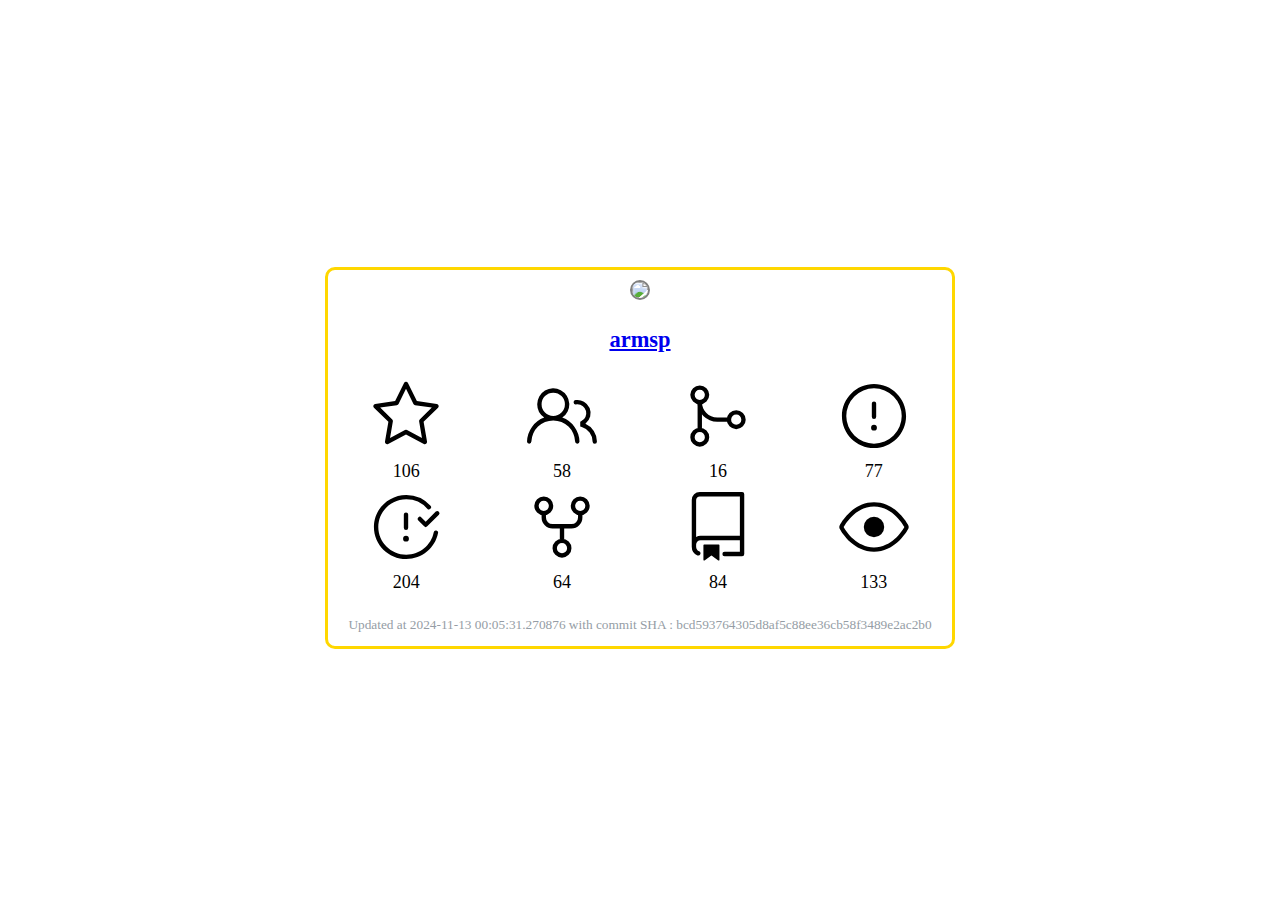
==== index.html @ 6bdfc1df "Updated GitHub Stats" ====
<!DOCTYPE html>
<html>

<head>
    <meta charset="utf-8">
    <title>My GitHub Stats</title>
    <link rel="stylesheet" href="style.css">
</head>

<body>
    <div class='wrapper'>
    <div class="grid-container">
        <div class="header">
            <img id="self" src="https://avatars1.githubusercontent.com/u/12681262"></img>
            <h3><a href="https://github.com/armsp">armsp</a></h3>
        </div>

        <div class="griditem">
            <!-- <img src="svg/star-solid.svg"></img> -->
            <svg xmlns="http://www.w3.org/2000/svg" viewBox="0 0 24 24" width="70" height="70"><path fill-rule="evenodd" d="M12 .25a.75.75 0 01.673.418l3.058 6.197 6.839.994a.75.75 0 01.415 1.279l-4.948 4.823 1.168 6.811a.75.75 0 01-1.088.791L12 18.347l-6.117 3.216a.75.75 0 01-1.088-.79l1.168-6.812-4.948-4.823a.75.75 0 01.416-1.28l6.838-.993L11.328.668A.75.75 0 0112 .25zm0 2.445L9.44 7.882a.75.75 0 01-.565.41l-5.725.832 4.143 4.038a.75.75 0 01.215.664l-.978 5.702 5.121-2.692a.75.75 0 01.698 0l5.12 2.692-.977-5.702a.75.75 0 01.215-.664l4.143-4.038-5.725-.831a.75.75 0 01-.565-.41L12 2.694z"></path></svg>
            <span id="star">106</span>
        </div>
        <div class="griditem">
            <!-- <img src="svg/user-solid.svg"></img> -->
            <svg xmlns="http://www.w3.org/2000/svg" viewBox="0 0 24 24" width="70" height="70"><path fill-rule="evenodd" d="M3.5 8a5.5 5.5 0 118.596 4.547 9.005 9.005 0 015.9 8.18.75.75 0 01-1.5.045 7.5 7.5 0 00-14.993 0 .75.75 0 01-1.499-.044 9.005 9.005 0 015.9-8.181A5.494 5.494 0 013.5 8zM9 4a4 4 0 100 8 4 4 0 000-8z"></path><path d="M17.29 8c-.148 0-.292.01-.434.03a.75.75 0 11-.212-1.484 4.53 4.53 0 013.38 8.097 6.69 6.69 0 013.956 6.107.75.75 0 01-1.5 0 5.193 5.193 0 00-3.696-4.972l-.534-.16v-1.676l.41-.209A3.03 3.03 0 0017.29 8z"></path></svg>
            <span id="follower">58</span>
        </div>
        <div class="griditem">
            <!-- <img src="svg/pull-request.svg"> -->
            <svg xmlns="http://www.w3.org/2000/svg" viewBox="0 0 24 24" width="70" height="70"><path fill-rule="evenodd" d="M5.75 21a1.75 1.75 0 110-3.5 1.75 1.75 0 010 3.5zM2.5 19.25a3.25 3.25 0 106.5 0 3.25 3.25 0 00-6.5 0zM5.75 6.5a1.75 1.75 0 110-3.5 1.75 1.75 0 010 3.5zM2.5 4.75a3.25 3.25 0 106.5 0 3.25 3.25 0 00-6.5 0zM18.25 15a1.75 1.75 0 110-3.5 1.75 1.75 0 010 3.5zM15 13.25a3.25 3.25 0 106.5 0 3.25 3.25 0 00-6.5 0z"></path><path fill-rule="evenodd" d="M6.5 7.25c0 2.9 2.35 5.25 5.25 5.25h4.5V14h-4.5A6.75 6.75 0 015 7.25h1.5z"></path><path fill-rule="evenodd" d="M5.75 16.75A.75.75 0 006.5 16V8A.75.75 0 005 8v8c0 .414.336.75.75.75z"></path></svg>
            <span id="pr">16</span>
        </div>
        <div class="griditem">
            <!-- <img src="svg/issue-open.svg"></img> -->
            <svg xmlns="http://www.w3.org/2000/svg" viewBox="0 0 24 24" width="70" height="70"><path d="M12 7a.75.75 0 01.75.75v4.5a.75.75 0 01-1.5 0v-4.5A.75.75 0 0112 7zm1 9a1 1 0 11-2 0 1 1 0 012 0z"></path><path fill-rule="evenodd" d="M12 1C5.925 1 1 5.925 1 12s4.925 11 11 11 11-4.925 11-11S18.075 1 12 1zM2.5 12a9.5 9.5 0 1119 0 9.5 9.5 0 01-19 0z"></path></svg>
            <span id="o-iss">77</span>
        </div>
        <div class="griditem">
            <!-- <img src="svg/issue-closed.svg"></img> -->
            <svg xmlns="http://www.w3.org/2000/svg" viewBox="0 0 24 24" width="70" height="70"><path d="M2.5 12c0-5.24 4.288-9.5 9.593-9.5a9.608 9.608 0 017.197 3.219.75.75 0 001.12-.998A11.108 11.108 0 0012.093 1C5.973 1 1 5.919 1 12s4.973 11 11.093 11c5.403 0 9.91-3.832 10.893-8.915a.75.75 0 10-1.472-.285c-.848 4.381-4.74 7.7-9.421 7.7C6.788 21.5 2.5 17.24 2.5 12z"></path><path d="M12 17a1 1 0 100-2 1 1 0 000 2zm0-10a.75.75 0 01.75.75v4.5a.75.75 0 01-1.5 0v-4.5A.75.75 0 0112 7zm11.28.78a.75.75 0 00-1.06-1.06l-3.47 3.47-1.47-1.47a.75.75 0 10-1.06 1.06l2 2a.75.75 0 001.06 0l4-4z"></path></svg>
            <span id="c-iss">204</span>
        </div>
        <div class="griditem">
            <!-- <img src="svg/forks.svg"></img> -->
            <svg xmlns="http://www.w3.org/2000/svg" viewBox="0 0 24 24" width="70" height="70"><path fill-rule="evenodd" d="M12 21a1.75 1.75 0 110-3.5 1.75 1.75 0 010 3.5zm-3.25-1.75a3.25 3.25 0 106.5 0 3.25 3.25 0 00-6.5 0zm-3-12.75a1.75 1.75 0 110-3.5 1.75 1.75 0 010 3.5zM2.5 4.75a3.25 3.25 0 106.5 0 3.25 3.25 0 00-6.5 0zM18.25 6.5a1.75 1.75 0 110-3.5 1.75 1.75 0 010 3.5zM15 4.75a3.25 3.25 0 106.5 0 3.25 3.25 0 00-6.5 0z"></path><path fill-rule="evenodd" d="M6.5 7.75v1A2.25 2.25 0 008.75 11h6.5a2.25 2.25 0 002.25-2.25v-1H19v1a3.75 3.75 0 01-3.75 3.75h-6.5A3.75 3.75 0 015 8.75v-1h1.5z"></path><path fill-rule="evenodd" d="M11.25 16.25v-5h1.5v5h-1.5z"></path></svg>
            <span id="fork">64</span>
        </div>
        <div class="griditem">
            <!-- <img src="svg/repo.svg"></img> -->
            <svg xmlns="http://www.w3.org/2000/svg" viewBox="0 0 24 24" width="70" height="70"><path fill-rule="evenodd" d="M3 2.75A2.75 2.75 0 015.75 0h14.5a.75.75 0 01.75.75v20.5a.75.75 0 01-.75.75h-6a.75.75 0 010-1.5h5.25v-4H6A1.5 1.5 0 004.5 18v.75c0 .716.43 1.334 1.05 1.605a.75.75 0 01-.6 1.374A3.25 3.25 0 013 18.75v-16zM19.5 1.5V15H6c-.546 0-1.059.146-1.5.401V2.75c0-.69.56-1.25 1.25-1.25H19.5z"></path><path d="M7 18.25a.25.25 0 01.25-.25h5a.25.25 0 01.25.25v5.01a.25.25 0 01-.397.201l-2.206-1.604a.25.25 0 00-.294 0L7.397 23.46a.25.25 0 01-.397-.2v-5.01z"></path></svg>
            <span id="repo">84</span>
        </div>
        <div class="griditem">
            <!-- <img src="svg/eye.svg"></img> -->
            <svg xmlns="http://www.w3.org/2000/svg" viewBox="0 0 24 24" width="70" height="70"><path d="M15.5 12a3.5 3.5 0 11-7 0 3.5 3.5 0 017 0z"></path><path fill-rule="evenodd" d="M12 3.5c-3.432 0-6.125 1.534-8.054 3.24C2.02 8.445.814 10.352.33 11.202a1.6 1.6 0 000 1.598c.484.85 1.69 2.758 3.616 4.46C5.876 18.966 8.568 20.5 12 20.5c3.432 0 6.125-1.534 8.054-3.24 1.926-1.704 3.132-3.611 3.616-4.461a1.6 1.6 0 000-1.598c-.484-.85-1.69-2.757-3.616-4.46C18.124 5.034 15.432 3.5 12 3.5zM1.633 11.945c.441-.774 1.551-2.528 3.307-4.08C6.69 6.314 9.045 5 12 5c2.955 0 5.309 1.315 7.06 2.864 1.756 1.553 2.866 3.307 3.307 4.08a.111.111 0 01.017.056.111.111 0 01-.017.056c-.441.774-1.551 2.527-3.307 4.08C17.31 17.685 14.955 19 12 19c-2.955 0-5.309-1.315-7.06-2.864-1.756-1.553-2.866-3.306-3.307-4.08A.11.11 0 011.616 12a.11.11 0 01.017-.055z"></path></svg>
            <span id="watcher">133</span>
        </div>
        <div class="footer">
            <p id="commit_info">Updated at 2024-11-13 00:05:31.270876 with commit SHA : bcd593764305d8af5c88ee36cb58f3489e2ac2b0</p>
        </div>
    </div>
    </div>
</body>

</html>
---- style.css ----
/* img {
    height: 75px;
    width: auto;
} */
html, body {
    height: 100%;
}

img{
    margin-top: 0.5em;
    height: 120px;
    width: auto;
    /* object-fit: cover; */
    border-radius: 50%;
    border: 2px solid grey;
}
.wrapper{
    display: flex;
    justify-content: center;
    align-items: center;
    /* margin: auto; */
    height: 100%;
}
.grid-container {
    border: 3px solid gold;
    /* background-color:#f6f3ea; */
    border-radius: 10px;
    /* background-color: gold; */
    max-width: 1000px;
    display: grid;
    /* flex-wrap: wrap; */
    /* border: 1px solid red; */
    /* align-items: flex-start; */
    grid-template-rows: 1fr 1fr 1fr;
    grid-template-columns: 1fr 1fr 1fr 1fr;
    margin: auto;
    /* transform: translateY(50%); */
    /* center in the viewport */
    /* overflow: auto; */
    /* justify-items: center;
        align-items: center; */
    /* place-self: center; */
    /* transform: translateY(50%); */
    /* position: fixed;
    top: 50%;
    left: 50%;
    transform: translate(-50%, -50%); */
    overflow: hidden;
}

.header {
    /* border: 3px solid orange; */
    font-family: Ubuntu;
    font-size: larger;
    text-align: center;
    grid-column: 1 / -1;
    /* margin: 0 auto; */
}

.footer {
    /* background-color: #505050	; */
    /* border: 3px solid orange; */
    font-family: Ubuntu;
    color: #959da5;
    font-size: smaller;
    text-align: center;
    grid-column: 1 / -1;
    /* margin: 0 auto; */
}

.footer p {
    margin-left: 20px;
    margin-right: 20px;
}
.griditem {
    /* border: 3px solid blue; */
    display: flex;
    /* margin: 0 1%; */
    /* padding: 1 2%; */
    align-items: center;
    flex-basis: auto;
    flex-direction: column;
    /* flex-wrap: wrap; */
    /* align-items: flex-start; */
    /* align-items: center; */
    justify-content: center;
}

span {
    /* border: 3px solid green; */
    font-size: large;
    margin: 0 auto;
    display:inline-block;
    padding: 10px 10px;
}

.griditem-icon {}

.griditem-text {}
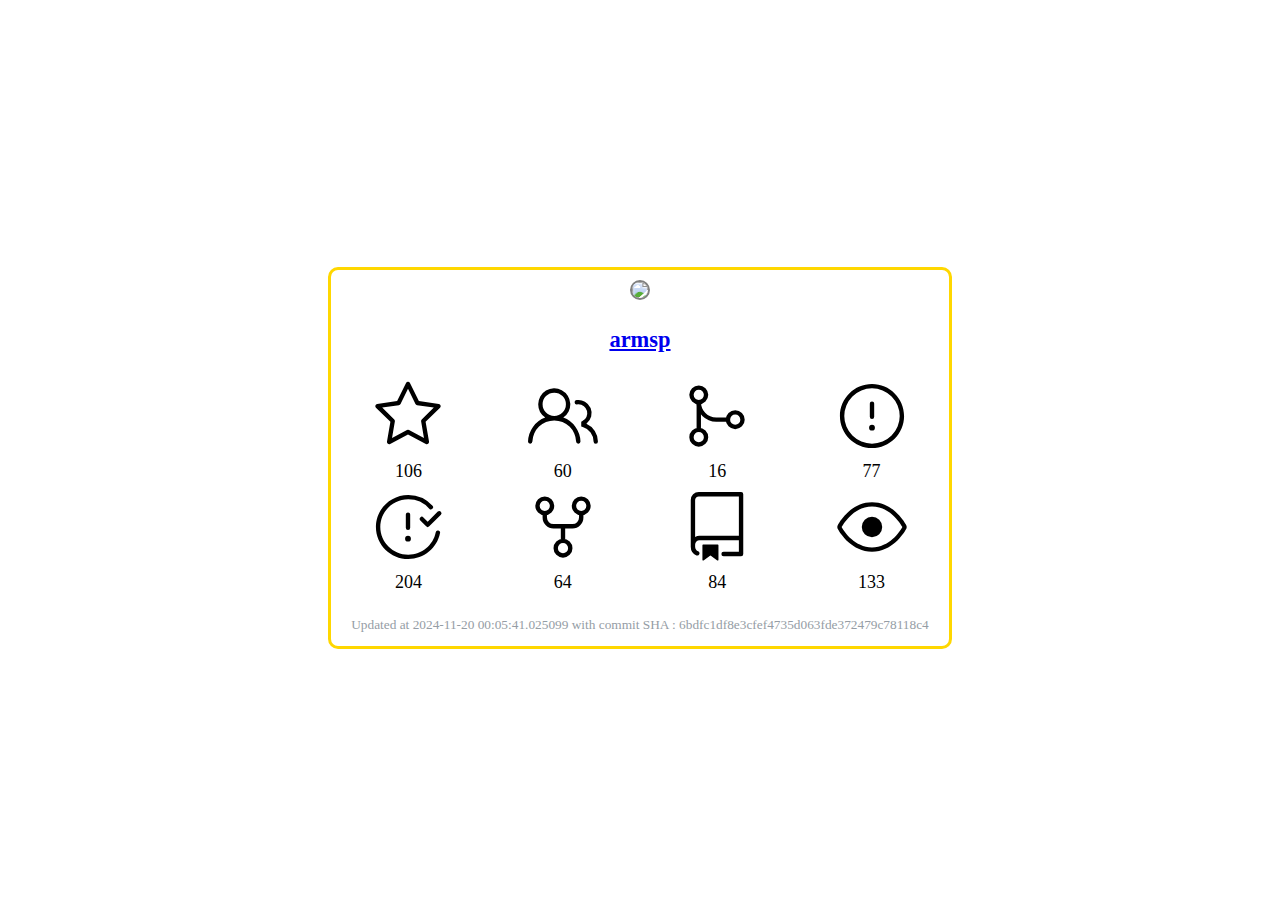
==== commit 0a6ecb10: "Updated GitHub Stats" ====
--- a/index.html
+++ b/index.html
@@ -23,7 +23,7 @@
         <div class="griditem">
             <!-- <img src="svg/user-solid.svg"></img> -->
             <svg xmlns="http://www.w3.org/2000/svg" viewBox="0 0 24 24" width="70" height="70"><path fill-rule="evenodd" d="M3.5 8a5.5 5.5 0 118.596 4.547 9.005 9.005 0 015.9 8.18.75.75 0 01-1.5.045 7.5 7.5 0 00-14.993 0 .75.75 0 01-1.499-.044 9.005 9.005 0 015.9-8.181A5.494 5.494 0 013.5 8zM9 4a4 4 0 100 8 4 4 0 000-8z"></path><path d="M17.29 8c-.148 0-.292.01-.434.03a.75.75 0 11-.212-1.484 4.53 4.53 0 013.38 8.097 6.69 6.69 0 013.956 6.107.75.75 0 01-1.5 0 5.193 5.193 0 00-3.696-4.972l-.534-.16v-1.676l.41-.209A3.03 3.03 0 0017.29 8z"></path></svg>
-            <span id="follower">58</span>
+            <span id="follower">60</span>
         </div>
         <div class="griditem">
             <!-- <img src="svg/pull-request.svg"> -->
@@ -56,7 +56,7 @@
             <span id="watcher">133</span>
         </div>
         <div class="footer">
-            <p id="commit_info">Updated at 2024-11-13 00:05:31.270876 with commit SHA : bcd593764305d8af5c88ee36cb58f3489e2ac2b0</p>
+            <p id="commit_info">Updated at 2024-11-20 00:05:41.025099 with commit SHA : 6bdfc1df8e3cfef4735d063fde372479c78118c4</p>
         </div>
     </div>
     </div>
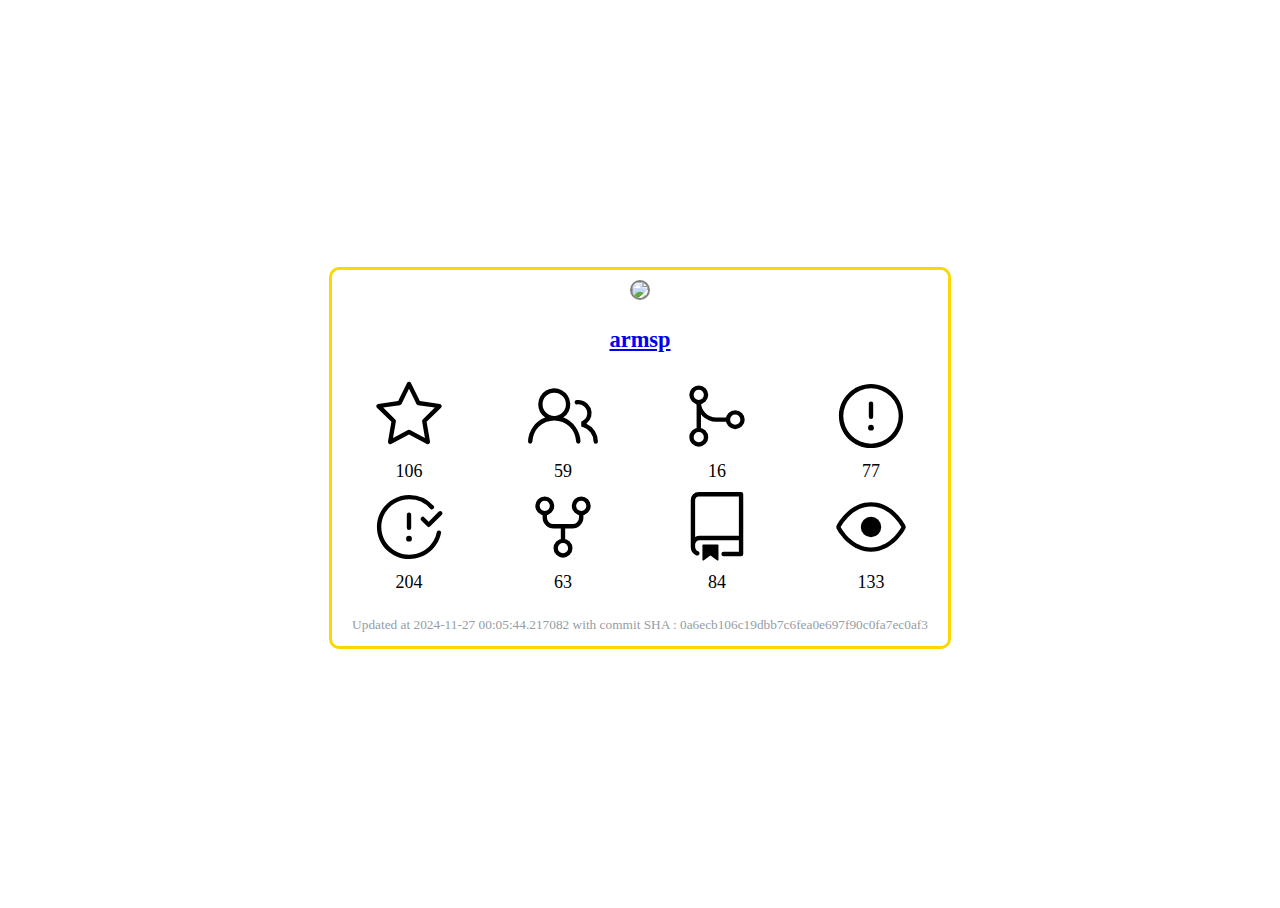
==== commit 415c810b: "Updated GitHub Stats" ====
--- a/index.html
+++ b/index.html
@@ -23,7 +23,7 @@
         <div class="griditem">
             <!-- <img src="svg/user-solid.svg"></img> -->
             <svg xmlns="http://www.w3.org/2000/svg" viewBox="0 0 24 24" width="70" height="70"><path fill-rule="evenodd" d="M3.5 8a5.5 5.5 0 118.596 4.547 9.005 9.005 0 015.9 8.18.75.75 0 01-1.5.045 7.5 7.5 0 00-14.993 0 .75.75 0 01-1.499-.044 9.005 9.005 0 015.9-8.181A5.494 5.494 0 013.5 8zM9 4a4 4 0 100 8 4 4 0 000-8z"></path><path d="M17.29 8c-.148 0-.292.01-.434.03a.75.75 0 11-.212-1.484 4.53 4.53 0 013.38 8.097 6.69 6.69 0 013.956 6.107.75.75 0 01-1.5 0 5.193 5.193 0 00-3.696-4.972l-.534-.16v-1.676l.41-.209A3.03 3.03 0 0017.29 8z"></path></svg>
-            <span id="follower">60</span>
+            <span id="follower">59</span>
         </div>
         <div class="griditem">
             <!-- <img src="svg/pull-request.svg"> -->
@@ -43,7 +43,7 @@
         <div class="griditem">
             <!-- <img src="svg/forks.svg"></img> -->
             <svg xmlns="http://www.w3.org/2000/svg" viewBox="0 0 24 24" width="70" height="70"><path fill-rule="evenodd" d="M12 21a1.75 1.75 0 110-3.5 1.75 1.75 0 010 3.5zm-3.25-1.75a3.25 3.25 0 106.5 0 3.25 3.25 0 00-6.5 0zm-3-12.75a1.75 1.75 0 110-3.5 1.75 1.75 0 010 3.5zM2.5 4.75a3.25 3.25 0 106.5 0 3.25 3.25 0 00-6.5 0zM18.25 6.5a1.75 1.75 0 110-3.5 1.75 1.75 0 010 3.5zM15 4.75a3.25 3.25 0 106.5 0 3.25 3.25 0 00-6.5 0z"></path><path fill-rule="evenodd" d="M6.5 7.75v1A2.25 2.25 0 008.75 11h6.5a2.25 2.25 0 002.25-2.25v-1H19v1a3.75 3.75 0 01-3.75 3.75h-6.5A3.75 3.75 0 015 8.75v-1h1.5z"></path><path fill-rule="evenodd" d="M11.25 16.25v-5h1.5v5h-1.5z"></path></svg>
-            <span id="fork">64</span>
+            <span id="fork">63</span>
         </div>
         <div class="griditem">
             <!-- <img src="svg/repo.svg"></img> -->
@@ -56,7 +56,7 @@
             <span id="watcher">133</span>
         </div>
         <div class="footer">
-            <p id="commit_info">Updated at 2024-11-20 00:05:41.025099 with commit SHA : 6bdfc1df8e3cfef4735d063fde372479c78118c4</p>
+            <p id="commit_info">Updated at 2024-11-27 00:05:44.217082 with commit SHA : 0a6ecb106c19dbb7c6fea0e697f90c0fa7ec0af3</p>
         </div>
     </div>
     </div>
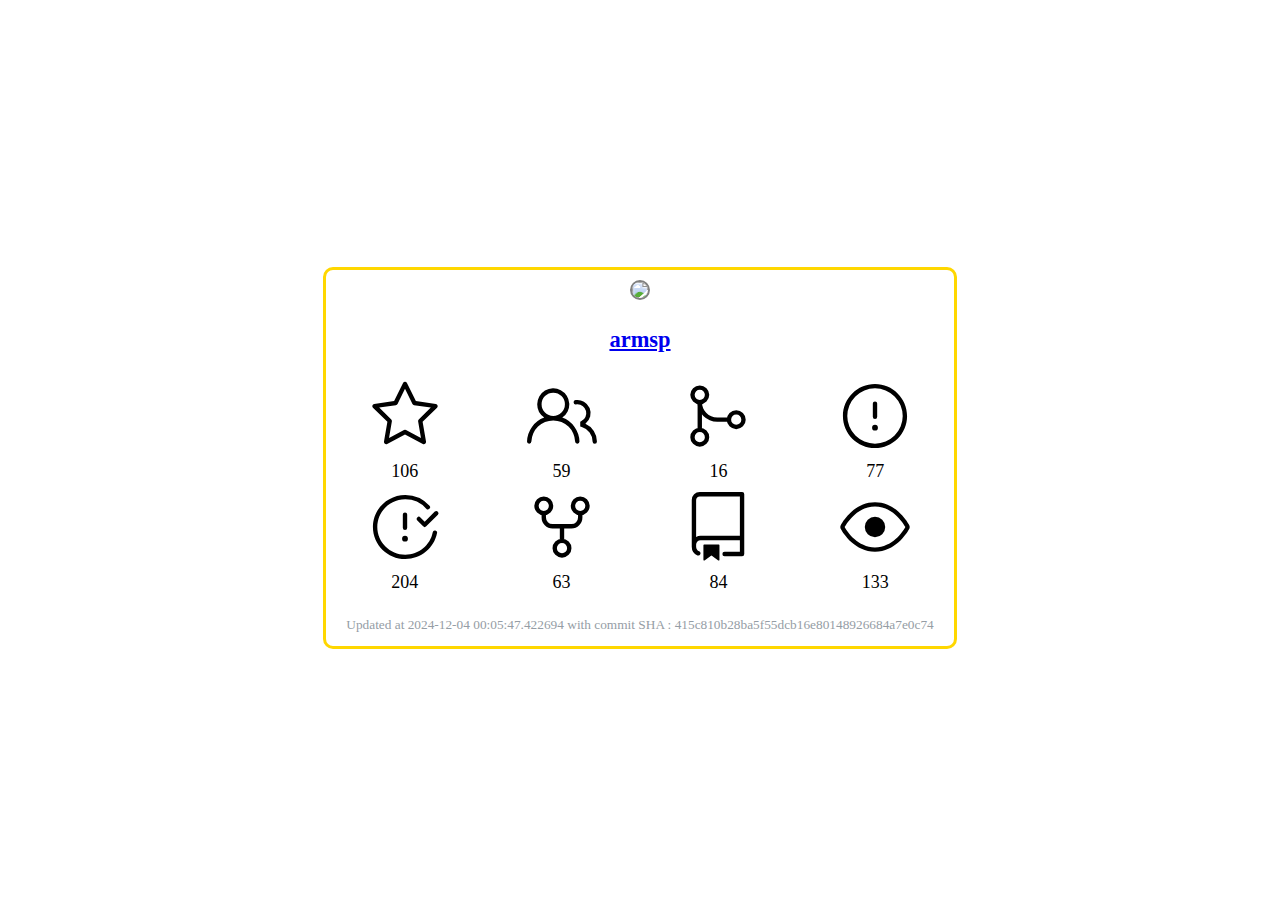
==== commit 990bf76f: "Updated GitHub Stats" ====
--- a/index.html
+++ b/index.html
@@ -56,7 +56,7 @@
             <span id="watcher">133</span>
         </div>
         <div class="footer">
-            <p id="commit_info">Updated at 2024-11-27 00:05:44.217082 with commit SHA : 0a6ecb106c19dbb7c6fea0e697f90c0fa7ec0af3</p>
+            <p id="commit_info">Updated at 2024-12-04 00:05:47.422694 with commit SHA : 415c810b28ba5f55dcb16e80148926684a7e0c74</p>
         </div>
     </div>
     </div>
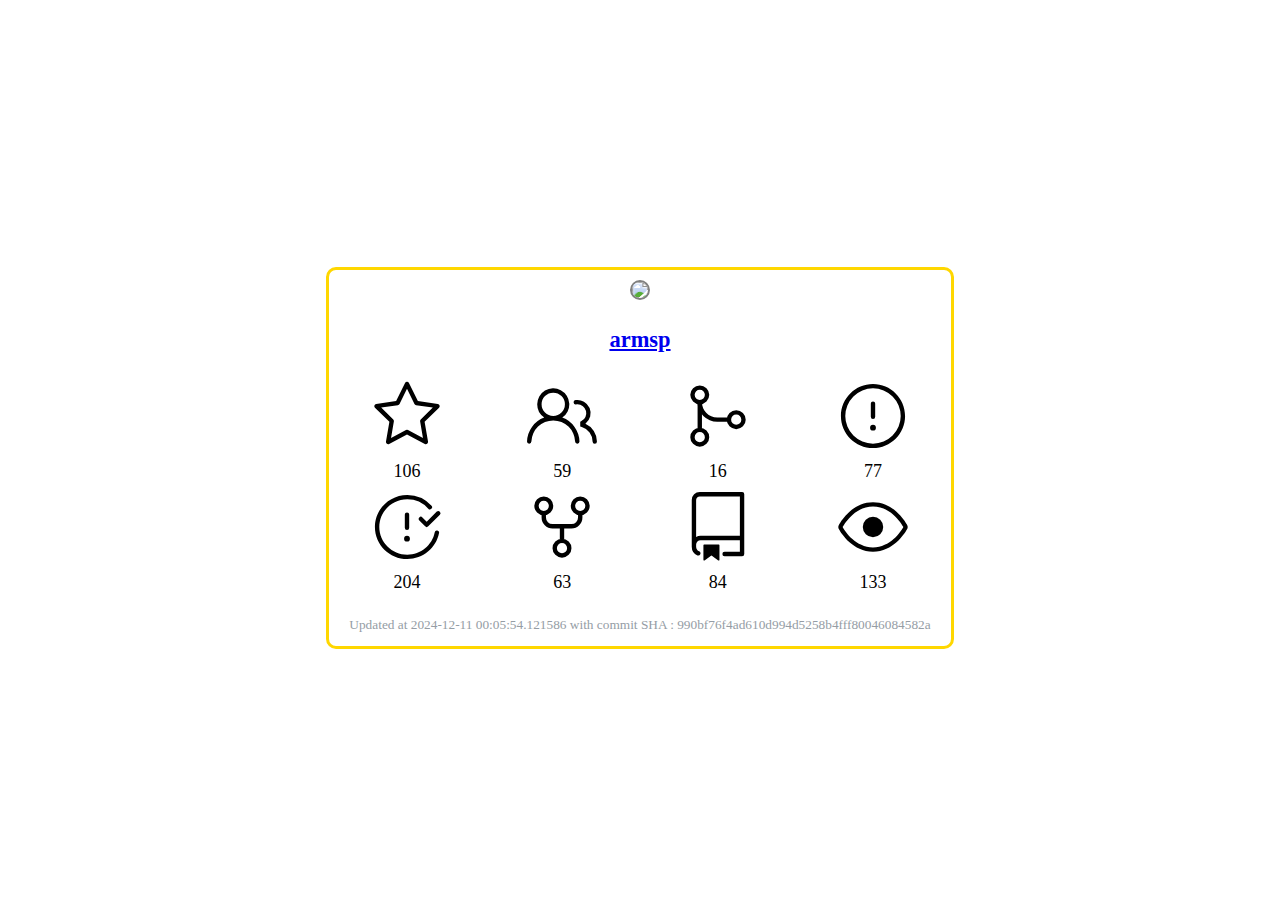
==== commit 381766a9: "Updated GitHub Stats" ====
--- a/index.html
+++ b/index.html
@@ -56,7 +56,7 @@
             <span id="watcher">133</span>
         </div>
         <div class="footer">
-            <p id="commit_info">Updated at 2024-12-04 00:05:47.422694 with commit SHA : 415c810b28ba5f55dcb16e80148926684a7e0c74</p>
+            <p id="commit_info">Updated at 2024-12-11 00:05:54.121586 with commit SHA : 990bf76f4ad610d994d5258b4fff80046084582a</p>
         </div>
     </div>
     </div>
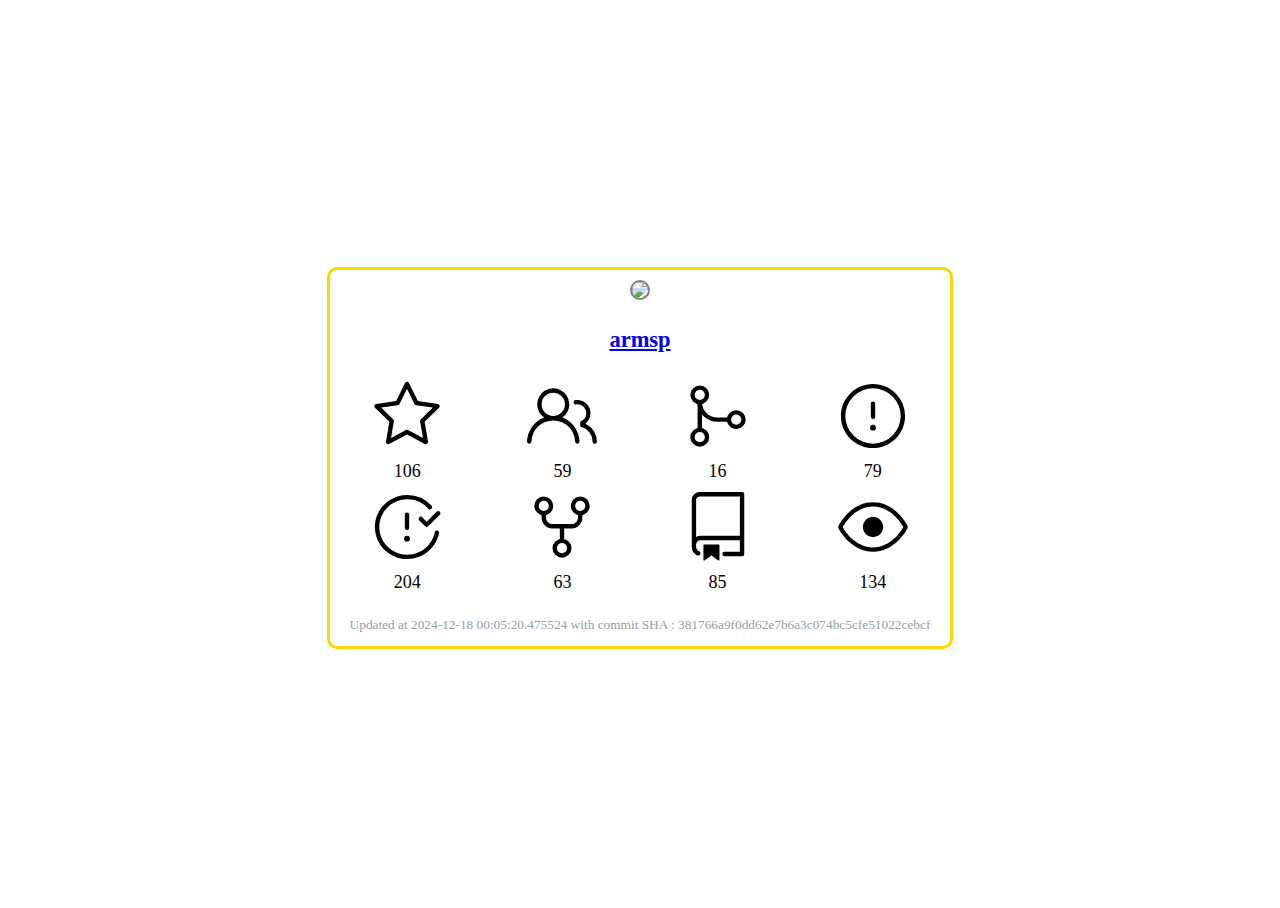
==== commit 40d84076: "Updated GitHub Stats" ====
--- a/index.html
+++ b/index.html
@@ -33,7 +33,7 @@
         <div class="griditem">
             <!-- <img src="svg/issue-open.svg"></img> -->
             <svg xmlns="http://www.w3.org/2000/svg" viewBox="0 0 24 24" width="70" height="70"><path d="M12 7a.75.75 0 01.75.75v4.5a.75.75 0 01-1.5 0v-4.5A.75.75 0 0112 7zm1 9a1 1 0 11-2 0 1 1 0 012 0z"></path><path fill-rule="evenodd" d="M12 1C5.925 1 1 5.925 1 12s4.925 11 11 11 11-4.925 11-11S18.075 1 12 1zM2.5 12a9.5 9.5 0 1119 0 9.5 9.5 0 01-19 0z"></path></svg>
-            <span id="o-iss">77</span>
+            <span id="o-iss">79</span>
         </div>
         <div class="griditem">
             <!-- <img src="svg/issue-closed.svg"></img> -->
@@ -48,15 +48,15 @@
         <div class="griditem">
             <!-- <img src="svg/repo.svg"></img> -->
             <svg xmlns="http://www.w3.org/2000/svg" viewBox="0 0 24 24" width="70" height="70"><path fill-rule="evenodd" d="M3 2.75A2.75 2.75 0 015.75 0h14.5a.75.75 0 01.75.75v20.5a.75.75 0 01-.75.75h-6a.75.75 0 010-1.5h5.25v-4H6A1.5 1.5 0 004.5 18v.75c0 .716.43 1.334 1.05 1.605a.75.75 0 01-.6 1.374A3.25 3.25 0 013 18.75v-16zM19.5 1.5V15H6c-.546 0-1.059.146-1.5.401V2.75c0-.69.56-1.25 1.25-1.25H19.5z"></path><path d="M7 18.25a.25.25 0 01.25-.25h5a.25.25 0 01.25.25v5.01a.25.25 0 01-.397.201l-2.206-1.604a.25.25 0 00-.294 0L7.397 23.46a.25.25 0 01-.397-.2v-5.01z"></path></svg>
-            <span id="repo">84</span>
+            <span id="repo">85</span>
         </div>
         <div class="griditem">
             <!-- <img src="svg/eye.svg"></img> -->
             <svg xmlns="http://www.w3.org/2000/svg" viewBox="0 0 24 24" width="70" height="70"><path d="M15.5 12a3.5 3.5 0 11-7 0 3.5 3.5 0 017 0z"></path><path fill-rule="evenodd" d="M12 3.5c-3.432 0-6.125 1.534-8.054 3.24C2.02 8.445.814 10.352.33 11.202a1.6 1.6 0 000 1.598c.484.85 1.69 2.758 3.616 4.46C5.876 18.966 8.568 20.5 12 20.5c3.432 0 6.125-1.534 8.054-3.24 1.926-1.704 3.132-3.611 3.616-4.461a1.6 1.6 0 000-1.598c-.484-.85-1.69-2.757-3.616-4.46C18.124 5.034 15.432 3.5 12 3.5zM1.633 11.945c.441-.774 1.551-2.528 3.307-4.08C6.69 6.314 9.045 5 12 5c2.955 0 5.309 1.315 7.06 2.864 1.756 1.553 2.866 3.307 3.307 4.08a.111.111 0 01.017.056.111.111 0 01-.017.056c-.441.774-1.551 2.527-3.307 4.08C17.31 17.685 14.955 19 12 19c-2.955 0-5.309-1.315-7.06-2.864-1.756-1.553-2.866-3.306-3.307-4.08A.11.11 0 011.616 12a.11.11 0 01.017-.055z"></path></svg>
-            <span id="watcher">133</span>
+            <span id="watcher">134</span>
         </div>
         <div class="footer">
-            <p id="commit_info">Updated at 2024-12-11 00:05:54.121586 with commit SHA : 990bf76f4ad610d994d5258b4fff80046084582a</p>
+            <p id="commit_info">Updated at 2024-12-18 00:05:20.475524 with commit SHA : 381766a9f0dd62e7b6a3c074bc5cfe51022cebcf</p>
         </div>
     </div>
     </div>
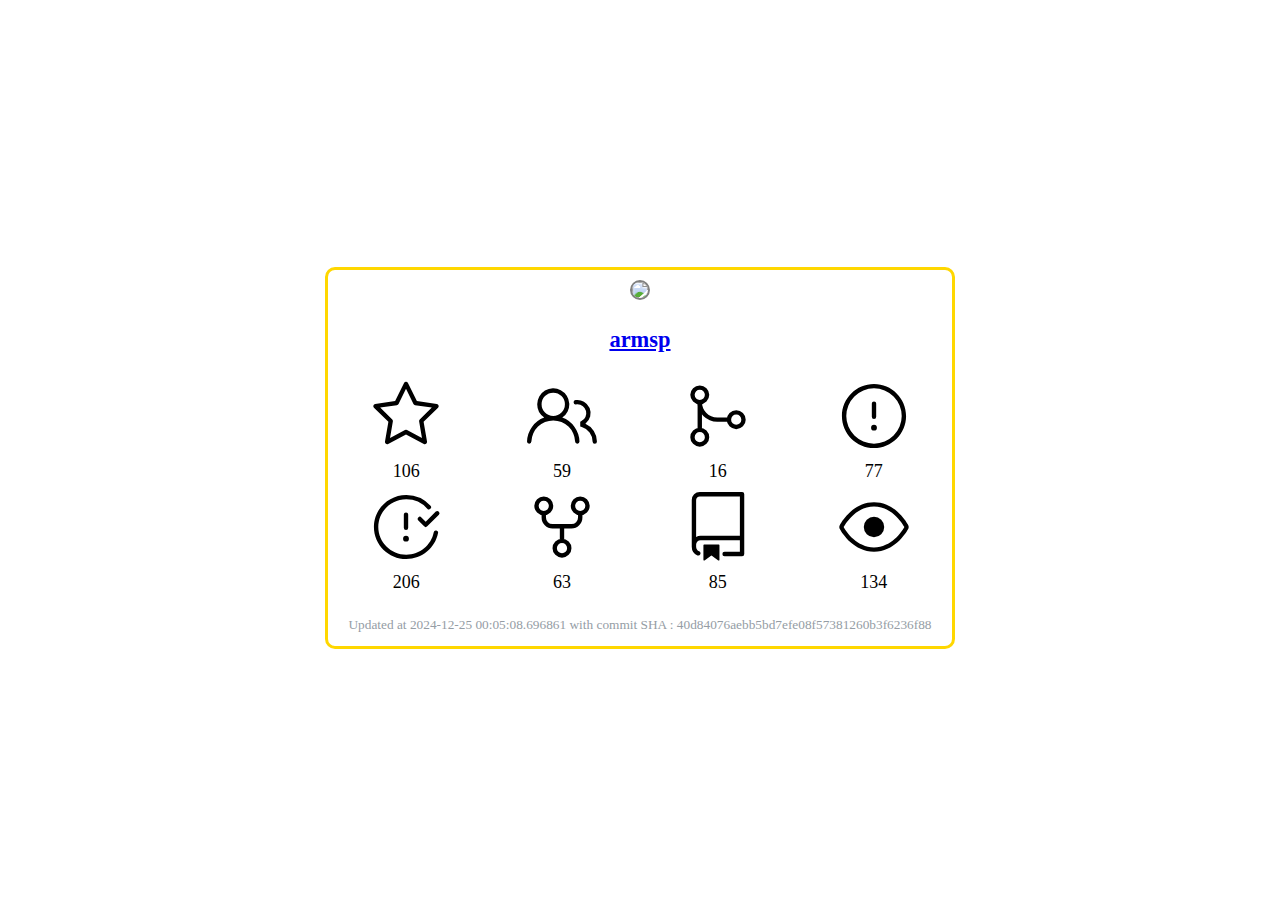
==== commit 606285b1: "Updated GitHub Stats" ====
--- a/index.html
+++ b/index.html
@@ -33,12 +33,12 @@
         <div class="griditem">
             <!-- <img src="svg/issue-open.svg"></img> -->
             <svg xmlns="http://www.w3.org/2000/svg" viewBox="0 0 24 24" width="70" height="70"><path d="M12 7a.75.75 0 01.75.75v4.5a.75.75 0 01-1.5 0v-4.5A.75.75 0 0112 7zm1 9a1 1 0 11-2 0 1 1 0 012 0z"></path><path fill-rule="evenodd" d="M12 1C5.925 1 1 5.925 1 12s4.925 11 11 11 11-4.925 11-11S18.075 1 12 1zM2.5 12a9.5 9.5 0 1119 0 9.5 9.5 0 01-19 0z"></path></svg>
-            <span id="o-iss">79</span>
+            <span id="o-iss">77</span>
         </div>
         <div class="griditem">
             <!-- <img src="svg/issue-closed.svg"></img> -->
             <svg xmlns="http://www.w3.org/2000/svg" viewBox="0 0 24 24" width="70" height="70"><path d="M2.5 12c0-5.24 4.288-9.5 9.593-9.5a9.608 9.608 0 017.197 3.219.75.75 0 001.12-.998A11.108 11.108 0 0012.093 1C5.973 1 1 5.919 1 12s4.973 11 11.093 11c5.403 0 9.91-3.832 10.893-8.915a.75.75 0 10-1.472-.285c-.848 4.381-4.74 7.7-9.421 7.7C6.788 21.5 2.5 17.24 2.5 12z"></path><path d="M12 17a1 1 0 100-2 1 1 0 000 2zm0-10a.75.75 0 01.75.75v4.5a.75.75 0 01-1.5 0v-4.5A.75.75 0 0112 7zm11.28.78a.75.75 0 00-1.06-1.06l-3.47 3.47-1.47-1.47a.75.75 0 10-1.06 1.06l2 2a.75.75 0 001.06 0l4-4z"></path></svg>
-            <span id="c-iss">204</span>
+            <span id="c-iss">206</span>
         </div>
         <div class="griditem">
             <!-- <img src="svg/forks.svg"></img> -->
@@ -56,7 +56,7 @@
             <span id="watcher">134</span>
         </div>
         <div class="footer">
-            <p id="commit_info">Updated at 2024-12-18 00:05:20.475524 with commit SHA : 381766a9f0dd62e7b6a3c074bc5cfe51022cebcf</p>
+            <p id="commit_info">Updated at 2024-12-25 00:05:08.696861 with commit SHA : 40d84076aebb5bd7efe08f57381260b3f6236f88</p>
         </div>
     </div>
     </div>
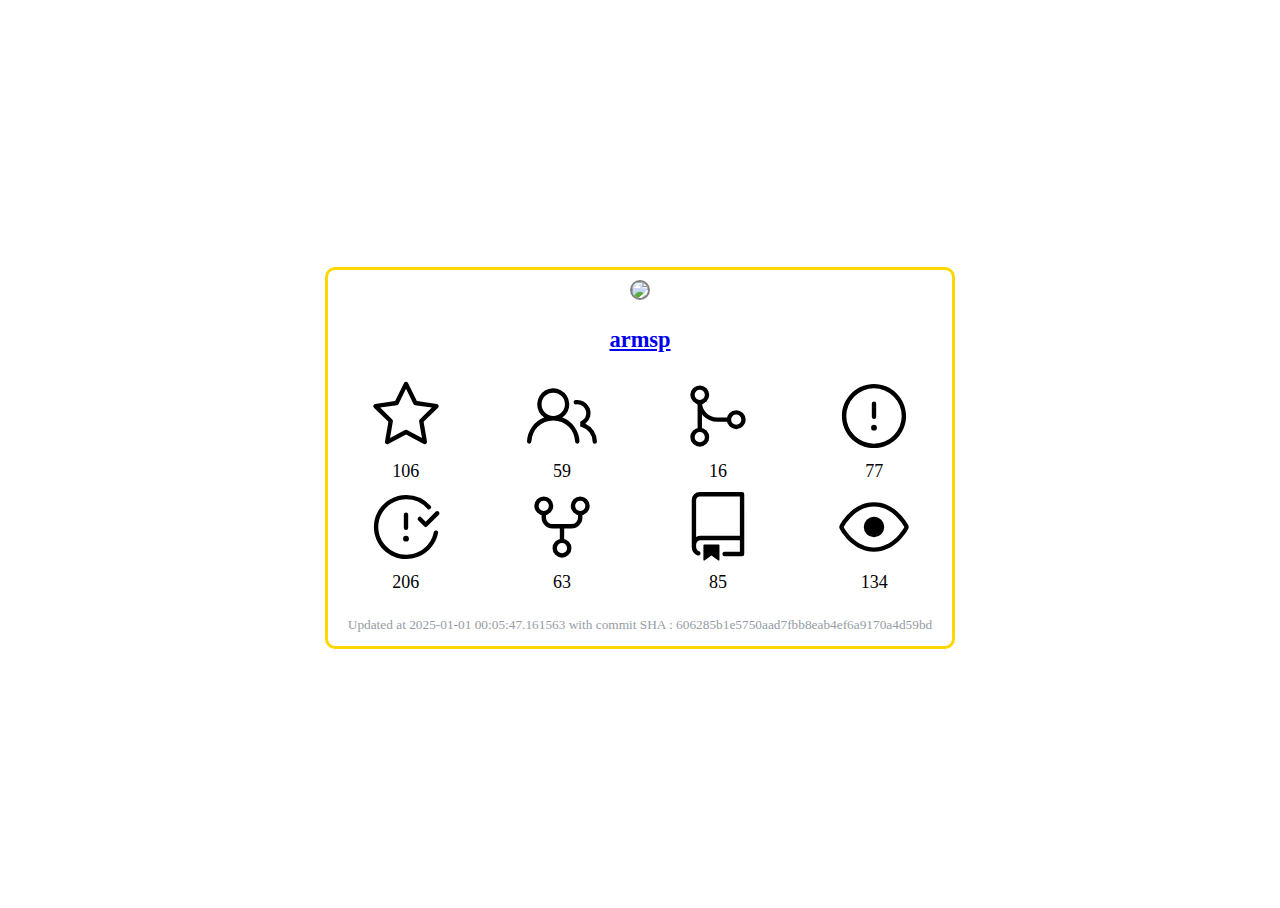
==== commit c30c4a65: "Updated GitHub Stats" ====
--- a/index.html
+++ b/index.html
@@ -56,7 +56,7 @@
             <span id="watcher">134</span>
         </div>
         <div class="footer">
-            <p id="commit_info">Updated at 2024-12-25 00:05:08.696861 with commit SHA : 40d84076aebb5bd7efe08f57381260b3f6236f88</p>
+            <p id="commit_info">Updated at 2025-01-01 00:05:47.161563 with commit SHA : 606285b1e5750aad7fbb8eab4ef6a9170a4d59bd</p>
         </div>
     </div>
     </div>
